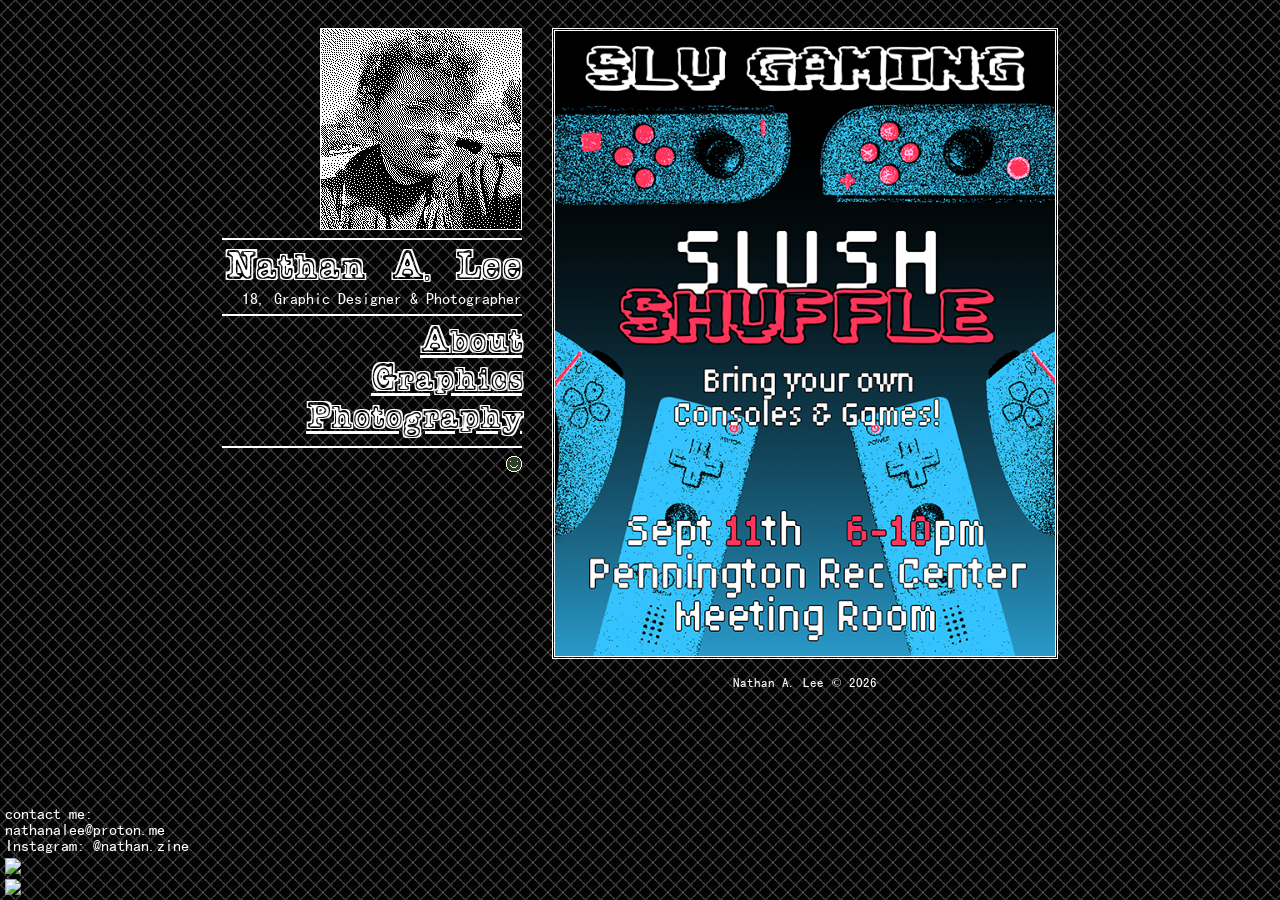
==== index.html @ 45216b6c "up" ====
<title>Nathan A. Lee | Portfolio</title>
<meta name="description" content="Nathan A. Lee is a Graphic Designer and Photographer currently studying to get a BA in Graphic Design at Southeastern Louisiana University"/>
<link rel="icon" type="image/x-icon" href="/favicon.png">
<meta name="viewport" content="width=device-width, initial-scale=1.0" />

<link rel="stylesheet" href="main.css">

<body onload="shuffleArray(bg); randombg(); setFrame(mediaQuery);">

<center>
    
<table style="border-spacing:10px;">
<tr>
<td style="width:300px; height:300px; text-align:right; padding:10px; vertical-align:top;">
<img src="/nathan.gif" style="border:1px solid white;"><hr>
<header>Nathan A. Lee</header>
18, Graphic Designer & Photographer<hr>
<a href="/about.html" id="pages">About</a>
<br>
<a href="/graphics.html" id="pages">Graphics</a>
<br>
<a href="/photography.html" id="pages">Photography</a>
<hr>
<img src="/favicon.png">
</td>
<td style="padding:10px; text-align:center;">
<div id="mainFrame" class="linkd"><img onclick="randombg(); setFrame(mediaQuery);" src="data:" width="500px;" id="mainImg"></div>
<br>
<small>Nathan A. Lee © 2026</small>
</td>
</tr>
</table>

</center>

<div class="bottomleft">contact me:<br>nathanalee@proton.me<br>Instagram: @nathan.zine<br><img src="https://files.catbox.moe/6vef9d.png" style="margin-top:5px;"><br><img src="https://common-pest.neocities.org/imgs/buttons/prideflagbutton.png" style="margin-top:5px;"></div>

<script type="text/javascript" async defer>
      var bg = [
        "/graphics/ellaandlouis.png",
        "/graphics/slushshufflenov13.png",
        "/graphics/slushshufflesept11.png",
        "/graphics/shufflestreetfighter.png",
	"/graphics/halloweeninstagram.png",
	"/graphics/fancythatfinal.png",
	"/graphics/surya1.png",
	"/graphics/surya2.png",
	"/photography/tiaroller.jpg",
	"/photography/strawberrystadiumcyano.png"
      ];
      var count = 0;

      // Shuffles background image array upon refreshing page
      function shuffleArray(array) {
        for (var i = array.length - 1; i > 0; i--) {
          var j = Math.floor(Math.random() * (i + 1)); // Generate random number
          var temp = array[i];
          array[i] = array[j];
          array[j] = temp;
        }
        return array;
        b;
      }
      var image = document.querySelector("#mainImg");
      var frame = document.querySelector("#mainFrame");

      // Clicking a button cycles through the new, shuffled list.
      function randombg() {
        if (count < bg.length) {
          count++;
        }
        if (count == bg.length) {
          count = 0;
        }
        image.src = bg[count];

        // Title
        var imgtitle = bg[count];
        var date = imgtitle.substr(0, 4);

        if (imgtitle.includes("-web")) {
          // Will check if each link has the -web extension and delete it
          imgtitle = imgtitle.substr(5, imgtitle.length - 13);
        } else {
          imgtitle = imgtitle.substr(5, imgtitle.length - 9);
        }
        if (imgtitle.includes("Durak")) {
          // Fix Durak! title
          imgtitle = "Durak!";
        }
        image.title = imgtitle + " (" + date + ")";
      }
      var mediaQuery = window.matchMedia("(min-width: 300px)");
    </script>
---- main.css ----
body {
    color:white;
    font-family :  'msgoth';
    background-image:url("/tiledbg.jpg");
    background-size:15px;
}
@font-face {
	font-family: 'typeblock';
	src: url('/typeblock.ttf') format('truetype');
}
@font-face {
	font-family: 'msgoth';
	src: url('/msgothic.ttf') format('truetype');
}
header {
    font-family:typeblock;
    font-size:42px;
    letter-spacing:-3px;
    color:white;
    text-decoration:none;
}
#mainImg {
    border:3px double white;
}
.bottomleft {
    position:fixed;
    left:5px;
    bottom:5px;
}
hr {
    border:1px solid white;
}
#pages {
    font-family:typeblock;
    font-size:38px;
    letter-spacing:-3px;
}
a {
    color:white;
}

a:hover {
    color:#416336;
    transition:0.5s;
}
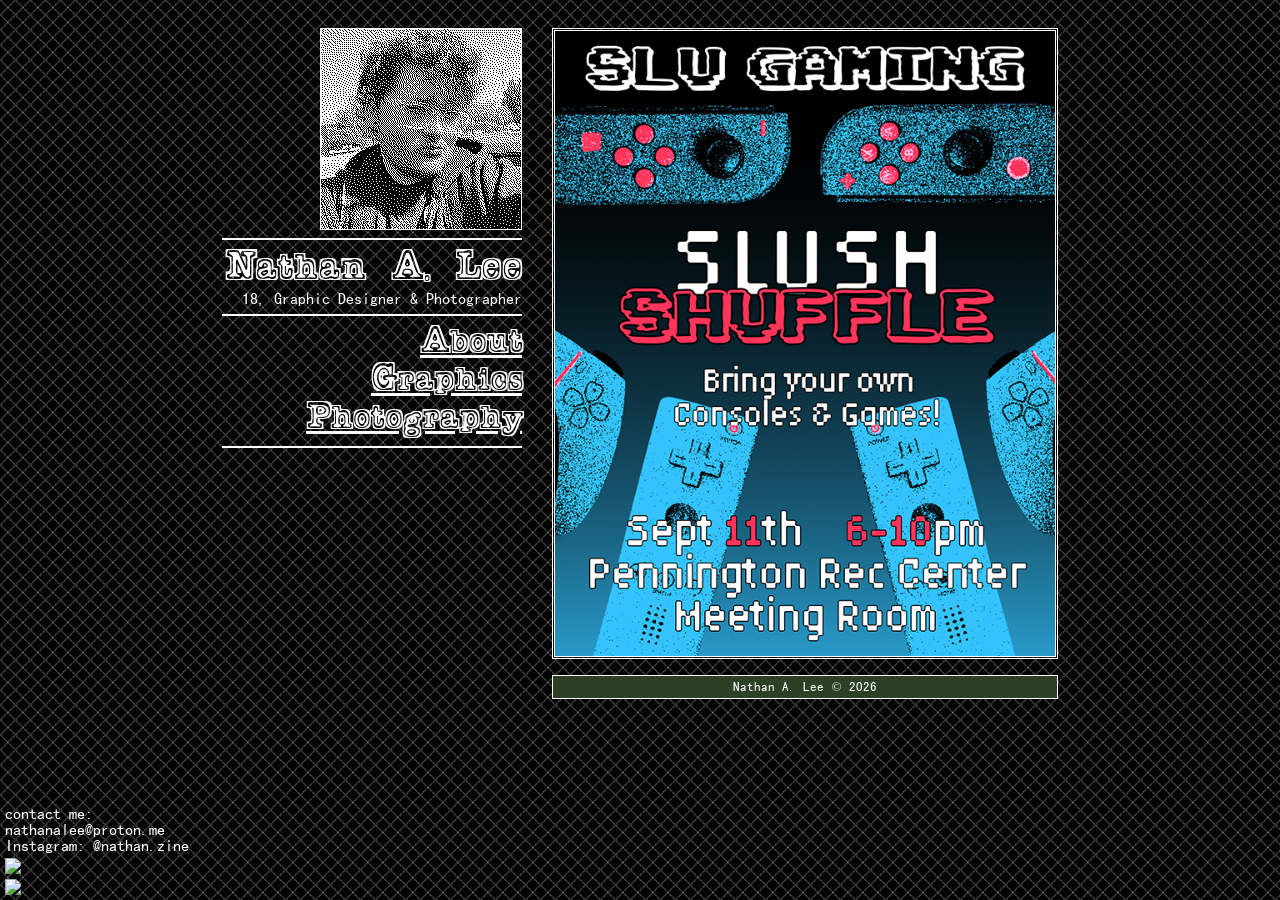
==== commit 055092b0: "up" ====
--- a/index.html
+++ b/index.html
@@ -21,12 +21,12 @@
 <br>
 <a href="/photography.html" id="pages">Photography</a>
 <hr>
-<img src="/favicon.png">
+<a href="/index.html><img src="/favicon.png"></a>
 </td>
 <td style="padding:10px; text-align:center;">
 <div id="mainFrame" class="linkd"><img onclick="randombg(); setFrame(mediaQuery);" src="data:" width="500px;" id="mainImg"></div>
 <br>
-<small>Nathan A. Lee © 2026</small>
+<footer style="background-color:#2b4024; border:1px solid white; padding:3px;"><small>Nathan A. Lee © 2026</small></footer>
 </td>
 </tr>
 </table>
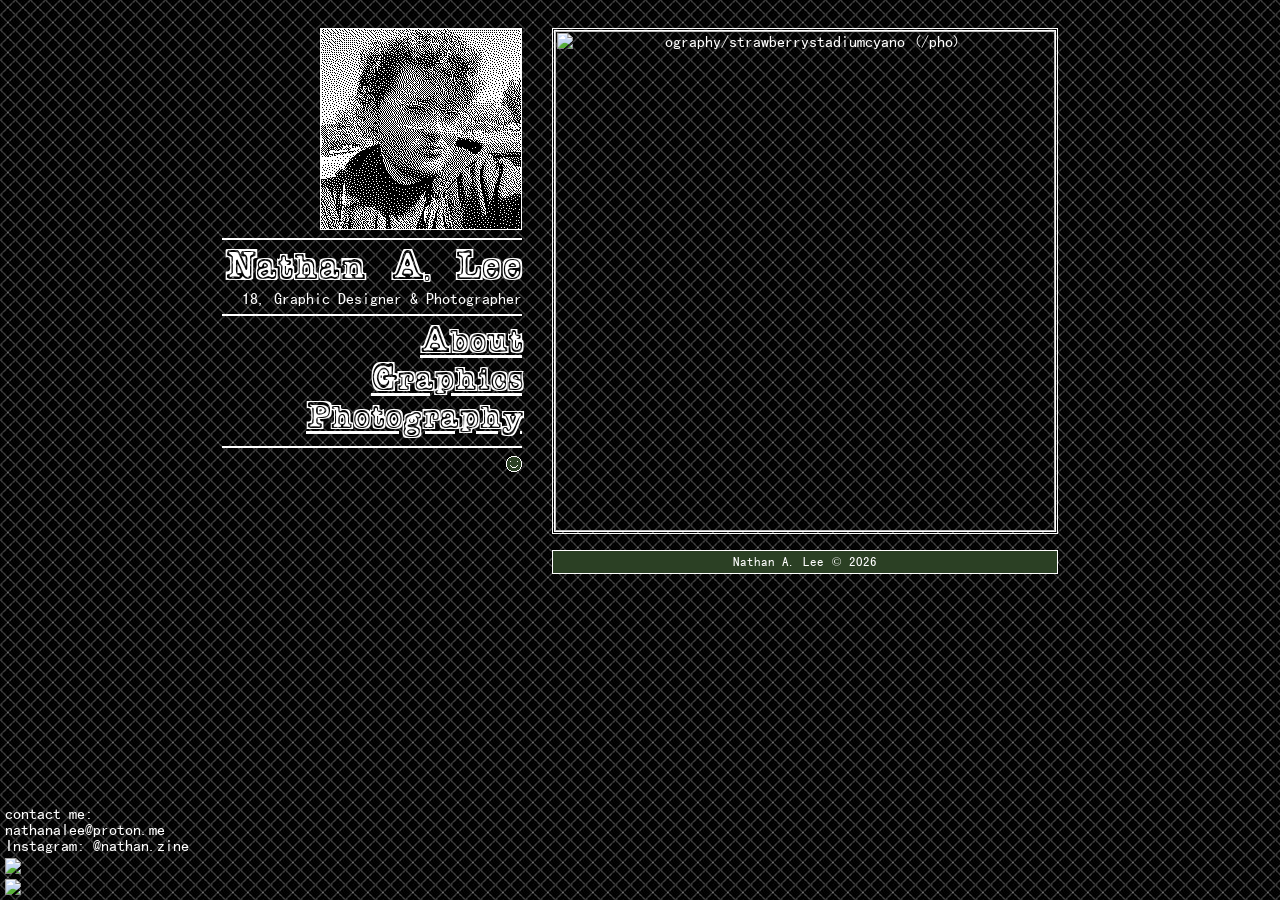
==== commit 3f2ccebb: "up" ====
--- a/index.html
+++ b/index.html
@@ -21,7 +21,7 @@
 <br>
 <a href="/photography.html" id="pages">Photography</a>
 <hr>
-<a href="/index.html><img src="/favicon.png"></a>
+<a href="/index.html"><img src="/favicon.png"></a>
 </td>
 <td style="padding:10px; text-align:center;">
 <div id="mainFrame" class="linkd"><img onclick="randombg(); setFrame(mediaQuery);" src="data:" width="500px;" id="mainImg"></div>
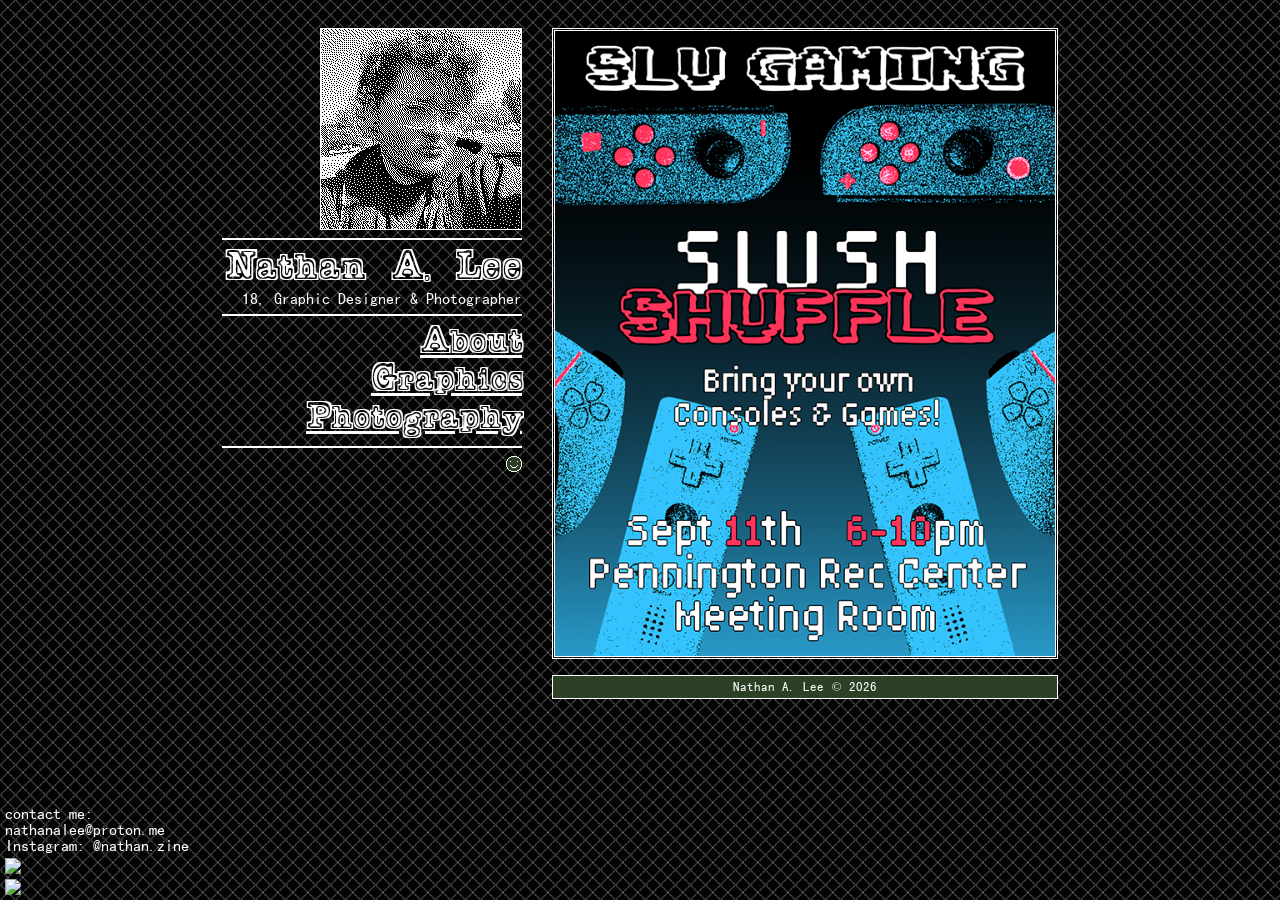
==== commit 12a46d18: "up" ====
--- a/index.html
+++ b/index.html
@@ -46,7 +46,7 @@
 	"/graphics/surya1.png",
 	"/graphics/surya2.png",
 	"/photography/tiaroller.jpg",
-	"/photography/strawberrystadiumcyano.png"
+	"/photography/strawberrystadiumcyano.webp"
       ];
       var count = 0;
 
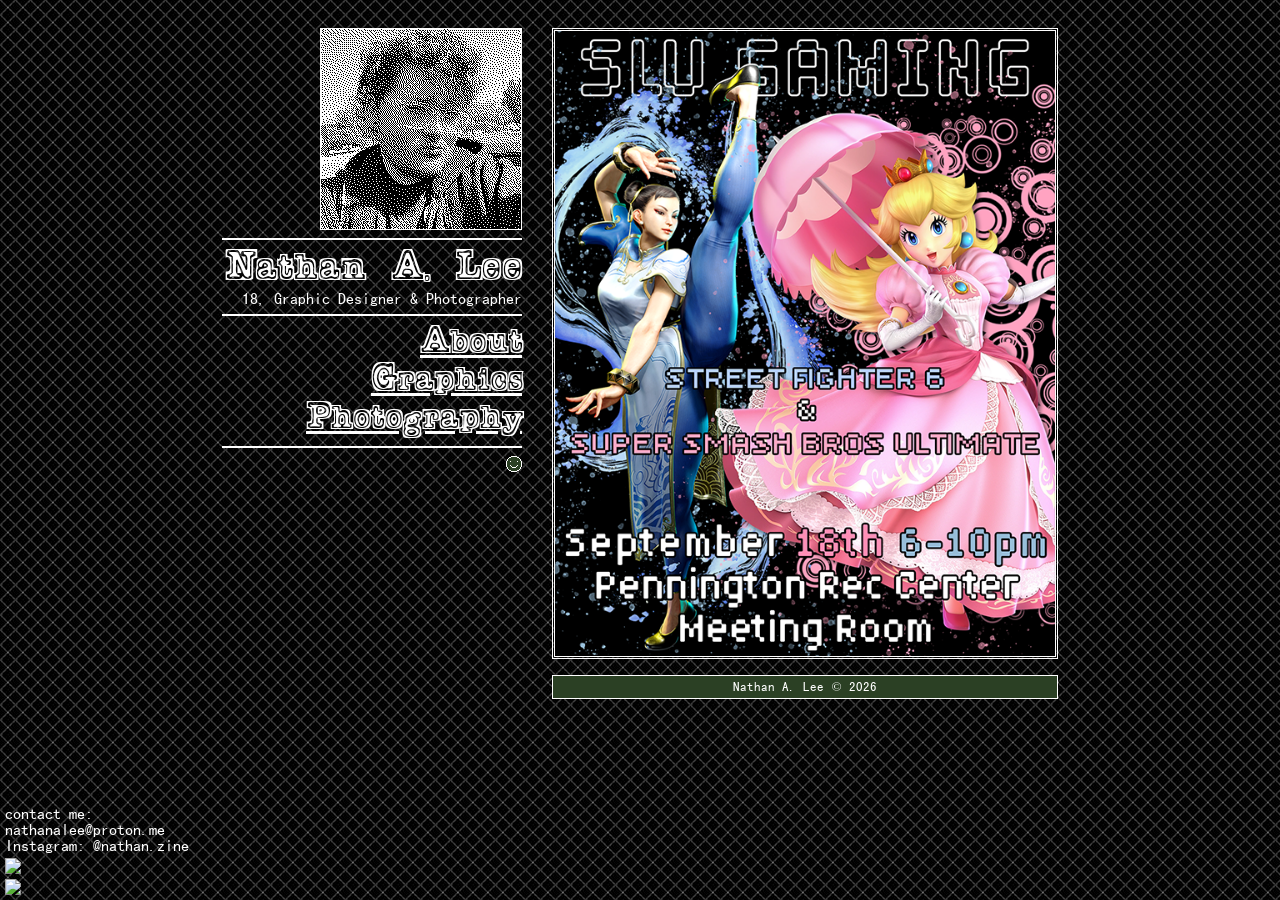
==== commit c7cd002f: "up" ====
--- a/index.html
+++ b/index.html
@@ -12,7 +12,7 @@
 <table style="border-spacing:10px;">
 <tr>
 <td style="width:300px; height:300px; text-align:right; padding:10px; vertical-align:top;">
-<img src="/nathan.gif" style="border:1px solid white;"><hr>
+<a href="/index.html"><img src="/nathan.gif" style="border:1px solid white;"></a><hr>
 <header>Nathan A. Lee</header>
 18, Graphic Designer & Photographer<hr>
 <a href="/about.html" id="pages">About</a>
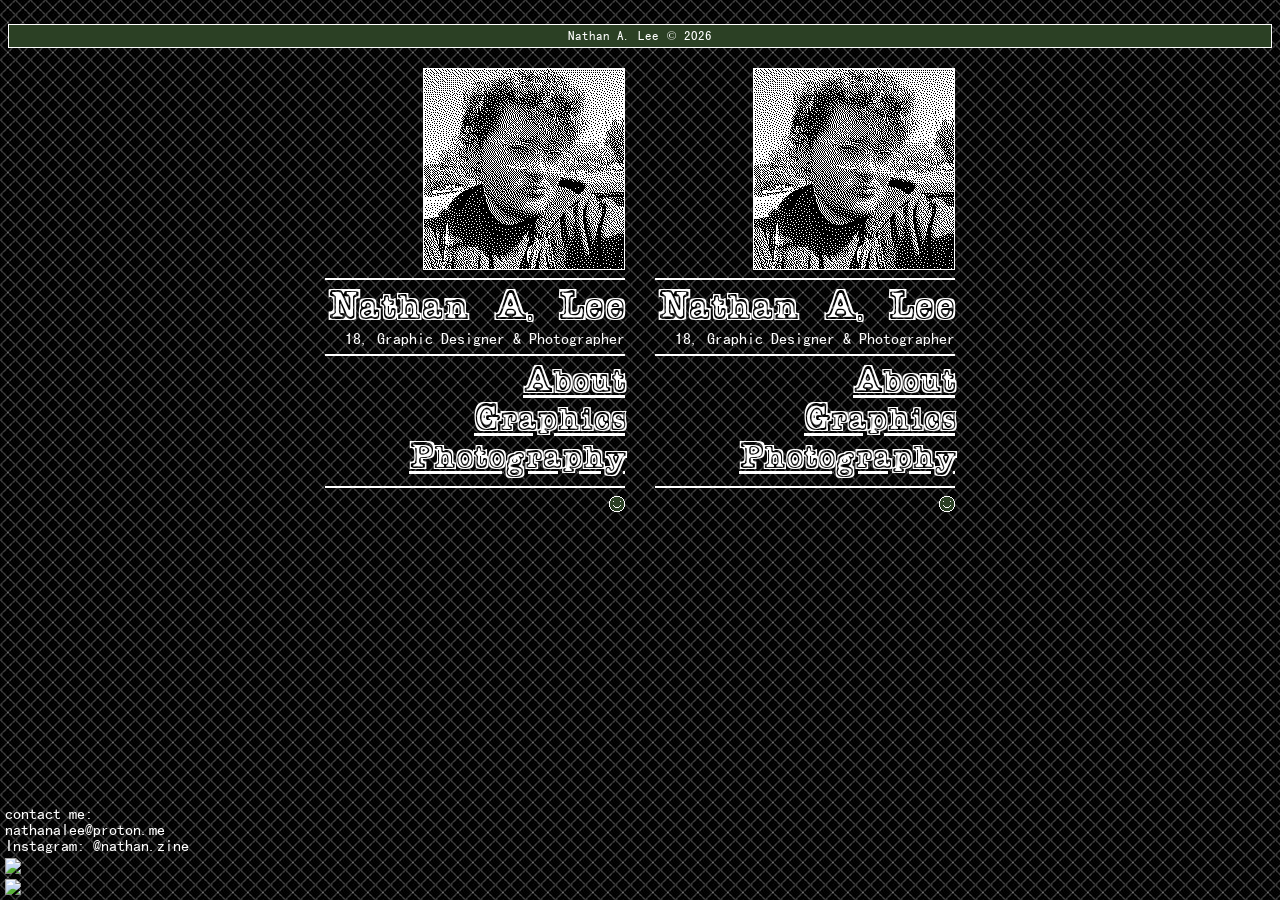
==== commit 4e2416ce: "up" ====
--- a/index.html
+++ b/index.html
@@ -23,8 +23,18 @@
 <hr>
 <a href="/index.html"><img src="/favicon.png"></a>
 </td>
-<td style="padding:10px; text-align:center;">
-<div id="mainFrame" class="linkd"><img onclick="randombg(); setFrame(mediaQuery);" src="data:" width="500px;" id="mainImg"></div>
+<td style="width:300px; height:300px; text-align:right; padding:10px; vertical-align:top;">
+<a href="/index.html"><img src="/nathan.gif" style="border:1px solid white;"></a><hr>
+<header>Nathan A. Lee</header>
+18, Graphic Designer & Photographer<hr>
+<a href="/about.html" id="pages">About</a>
+<br>
+<a href="/graphics.html" id="pages">Graphics</a>
+<br>
+<a href="/photography.html" id="pages">Photography</a>
+<hr>
+<a href="/index.html"><img src="/favicon.png"></a>
+</td>
 <br>
 <footer style="background-color:#2b4024; border:1px solid white; padding:3px;"><small>Nathan A. Lee © 2026</small></footer>
 </td>
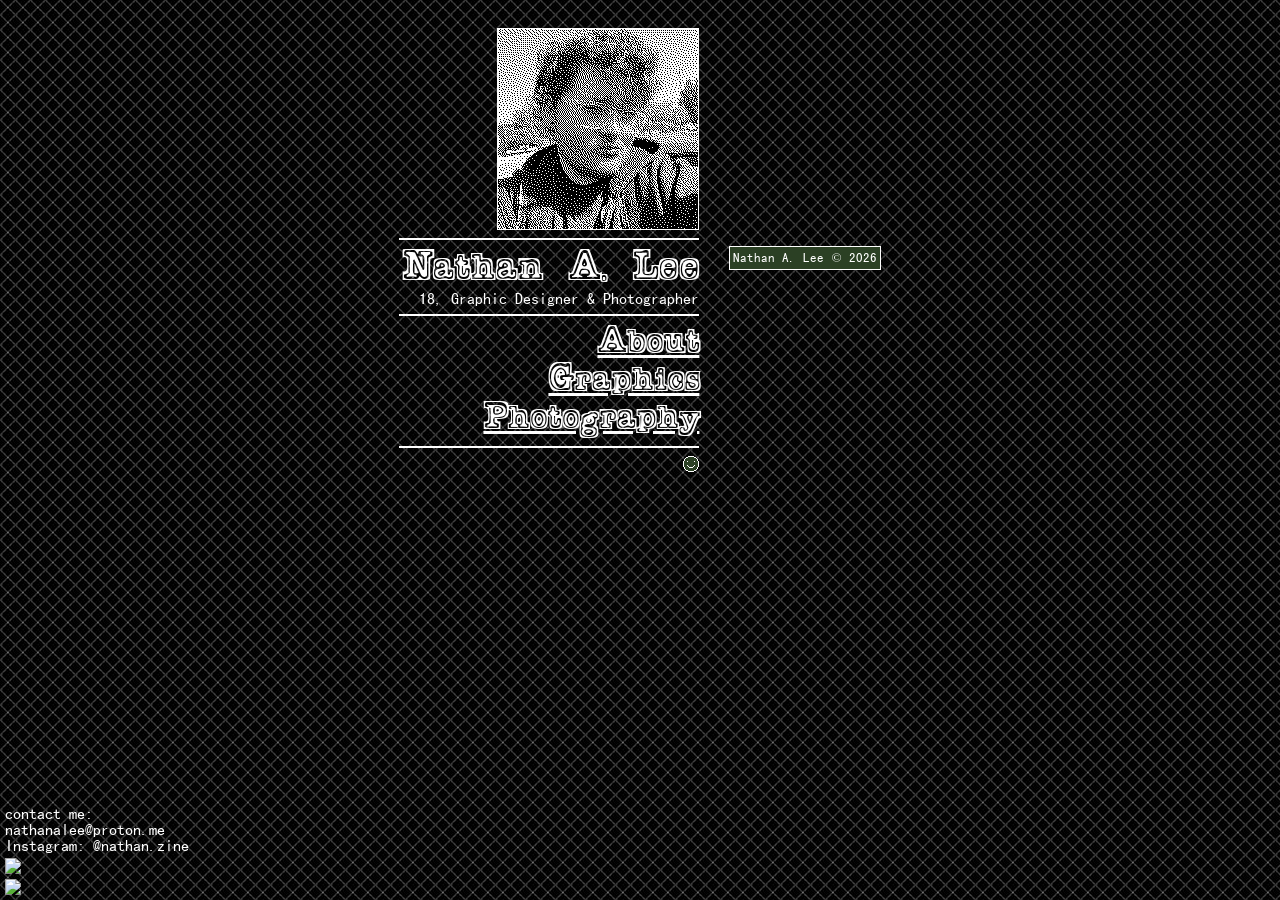
==== commit b3598b55: "up" ====
--- a/index.html
+++ b/index.html
@@ -23,18 +23,8 @@
 <hr>
 <a href="/index.html"><img src="/favicon.png"></a>
 </td>
-<td style="width:300px; height:300px; text-align:right; padding:10px; vertical-align:top;">
-<a href="/index.html"><img src="/nathan.gif" style="border:1px solid white;"></a><hr>
-<header>Nathan A. Lee</header>
-18, Graphic Designer & Photographer<hr>
-<a href="/about.html" id="pages">About</a>
-<br>
-<a href="/graphics.html" id="pages">Graphics</a>
-<br>
-<a href="/photography.html" id="pages">Photography</a>
-<hr>
-<a href="/index.html"><img src="/favicon.png"></a>
-</td>
+<td style="padding:10px; text-align:center;">
+<div id="mainFrame"></div>
 <br>
 <footer style="background-color:#2b4024; border:1px solid white; padding:3px;"><small>Nathan A. Lee © 2026</small></footer>
 </td>
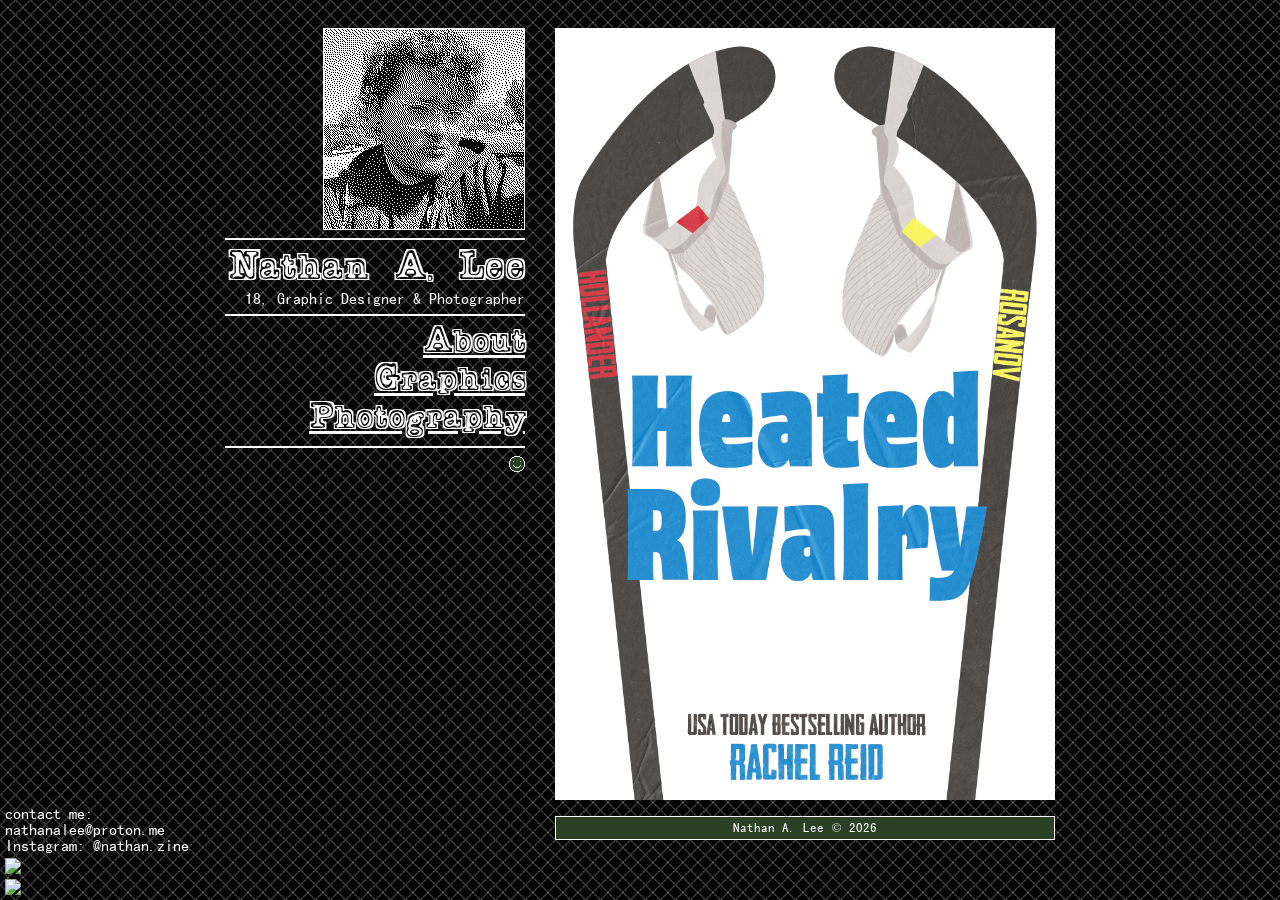
==== commit d0322673: "up" ====
--- a/index.html
+++ b/index.html
@@ -24,7 +24,7 @@
 <a href="/index.html"><img src="/favicon.png"></a>
 </td>
 <td style="padding:10px; text-align:center;">
-<div id="mainFrame"></div>
+<div id="mainFrame"><img src="/graphics/heated.png" width="500px;"></div>
 <br>
 <footer style="background-color:#2b4024; border:1px solid white; padding:3px;"><small>Nathan A. Lee © 2026</small></footer>
 </td>
@@ -33,62 +33,4 @@
 
 </center>
 
-<div class="bottomleft">contact me:<br>nathanalee@proton.me<br>Instagram: @nathan.zine<br><img src="https://files.catbox.moe/6vef9d.png" style="margin-top:5px;"><br><img src="https://common-pest.neocities.org/imgs/buttons/prideflagbutton.png" style="margin-top:5px;"></div>
-
-<script type="text/javascript" async defer>
-      var bg = [
-        "/graphics/ellaandlouis.png",
-        "/graphics/slushshufflenov13.png",
-        "/graphics/slushshufflesept11.png",
-        "/graphics/shufflestreetfighter.png",
-	"/graphics/halloweeninstagram.png",
-	"/graphics/fancythatfinal.png",
-	"/graphics/surya1.png",
-	"/graphics/surya2.png",
-	"/photography/tiaroller.jpg",
-	"/photography/strawberrystadiumcyano.webp"
-      ];
-      var count = 0;
-
-      // Shuffles background image array upon refreshing page
-      function shuffleArray(array) {
-        for (var i = array.length - 1; i > 0; i--) {
-          var j = Math.floor(Math.random() * (i + 1)); // Generate random number
-          var temp = array[i];
-          array[i] = array[j];
-          array[j] = temp;
-        }
-        return array;
-        b;
-      }
-      var image = document.querySelector("#mainImg");
-      var frame = document.querySelector("#mainFrame");
-
-      // Clicking a button cycles through the new, shuffled list.
-      function randombg() {
-        if (count < bg.length) {
-          count++;
-        }
-        if (count == bg.length) {
-          count = 0;
-        }
-        image.src = bg[count];
-
-        // Title
-        var imgtitle = bg[count];
-        var date = imgtitle.substr(0, 4);
-
-        if (imgtitle.includes("-web")) {
-          // Will check if each link has the -web extension and delete it
-          imgtitle = imgtitle.substr(5, imgtitle.length - 13);
-        } else {
-          imgtitle = imgtitle.substr(5, imgtitle.length - 9);
-        }
-        if (imgtitle.includes("Durak")) {
-          // Fix Durak! title
-          imgtitle = "Durak!";
-        }
-        image.title = imgtitle + " (" + date + ")";
-      }
-      var mediaQuery = window.matchMedia("(min-width: 300px)");
-    </script>+<div class="bottomleft">contact me:<br>nathanalee@proton.me<br>Instagram: @nathan.zine<br><img src="https://files.catbox.moe/6vef9d.png" style="margin-top:5px;"><br><img src="https://common-pest.neocities.org/imgs/buttons/prideflagbutton.png" style="margin-top:5px;"></div>
